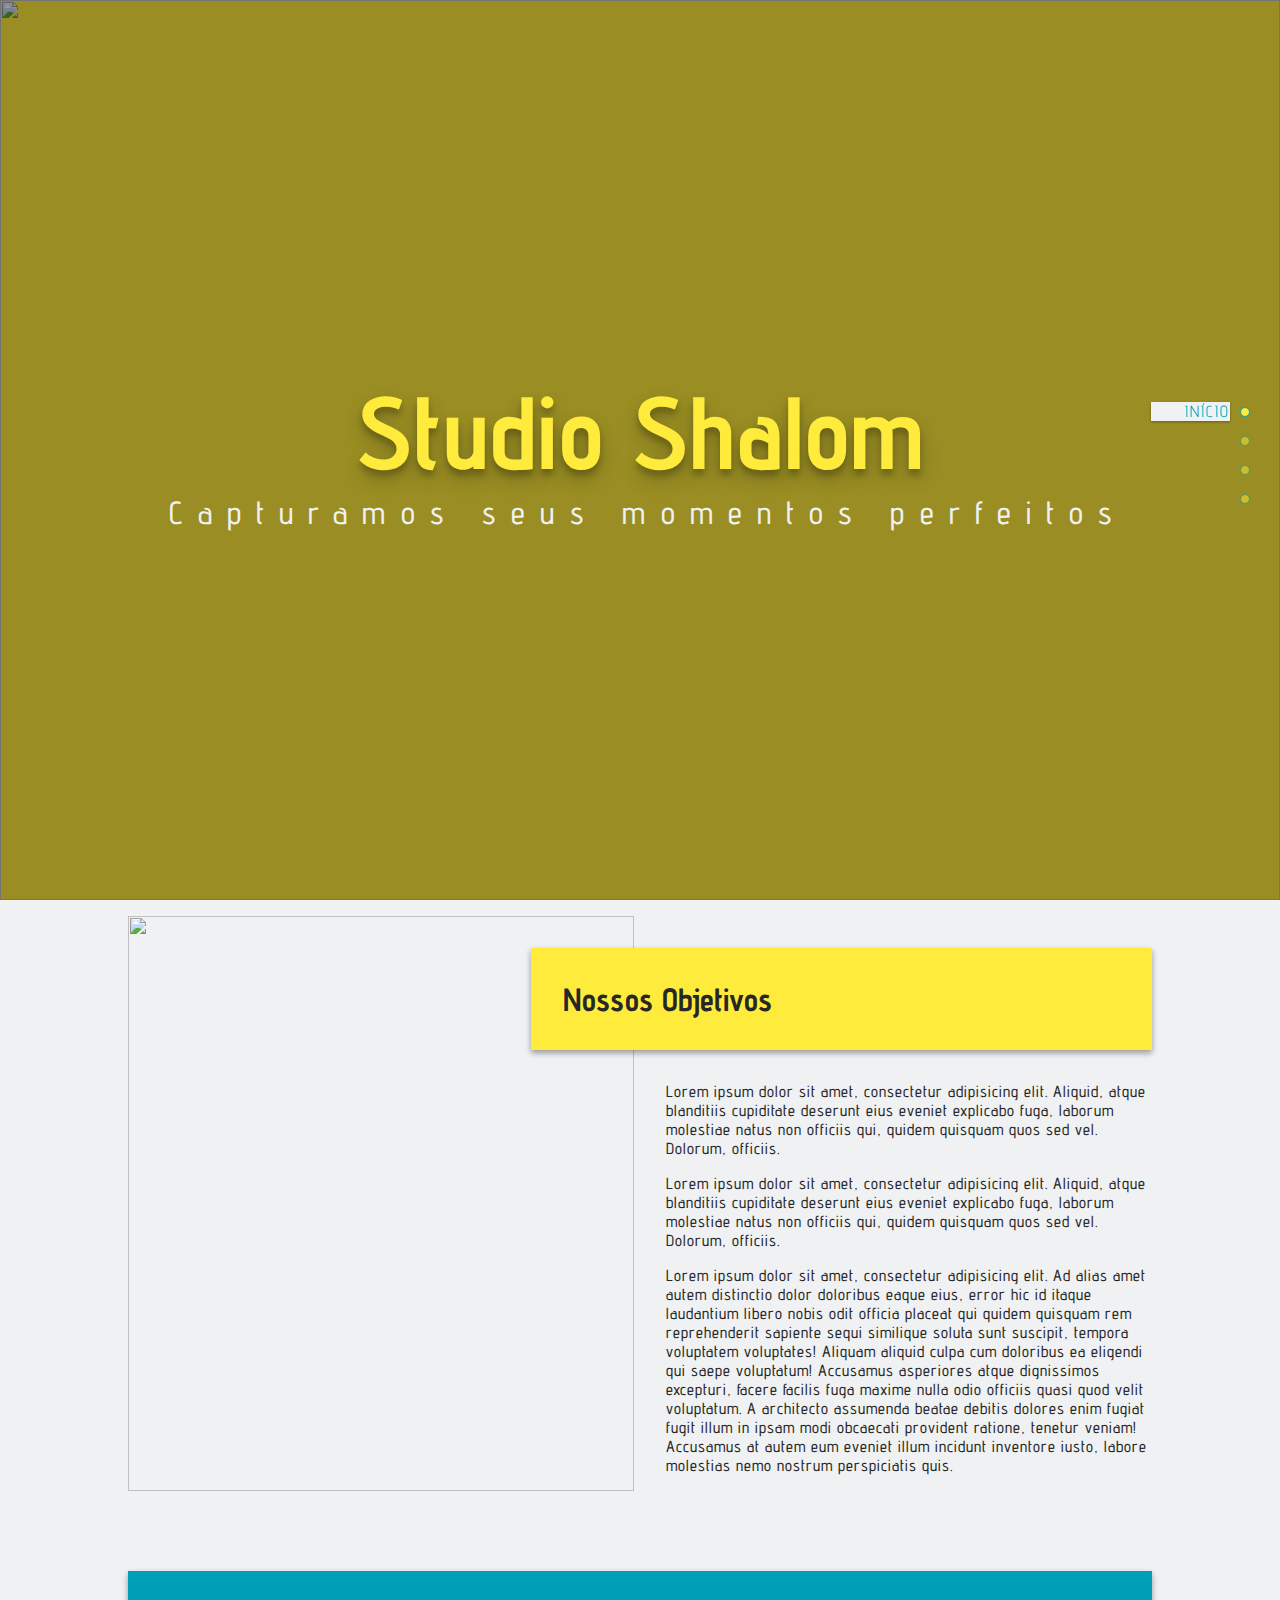
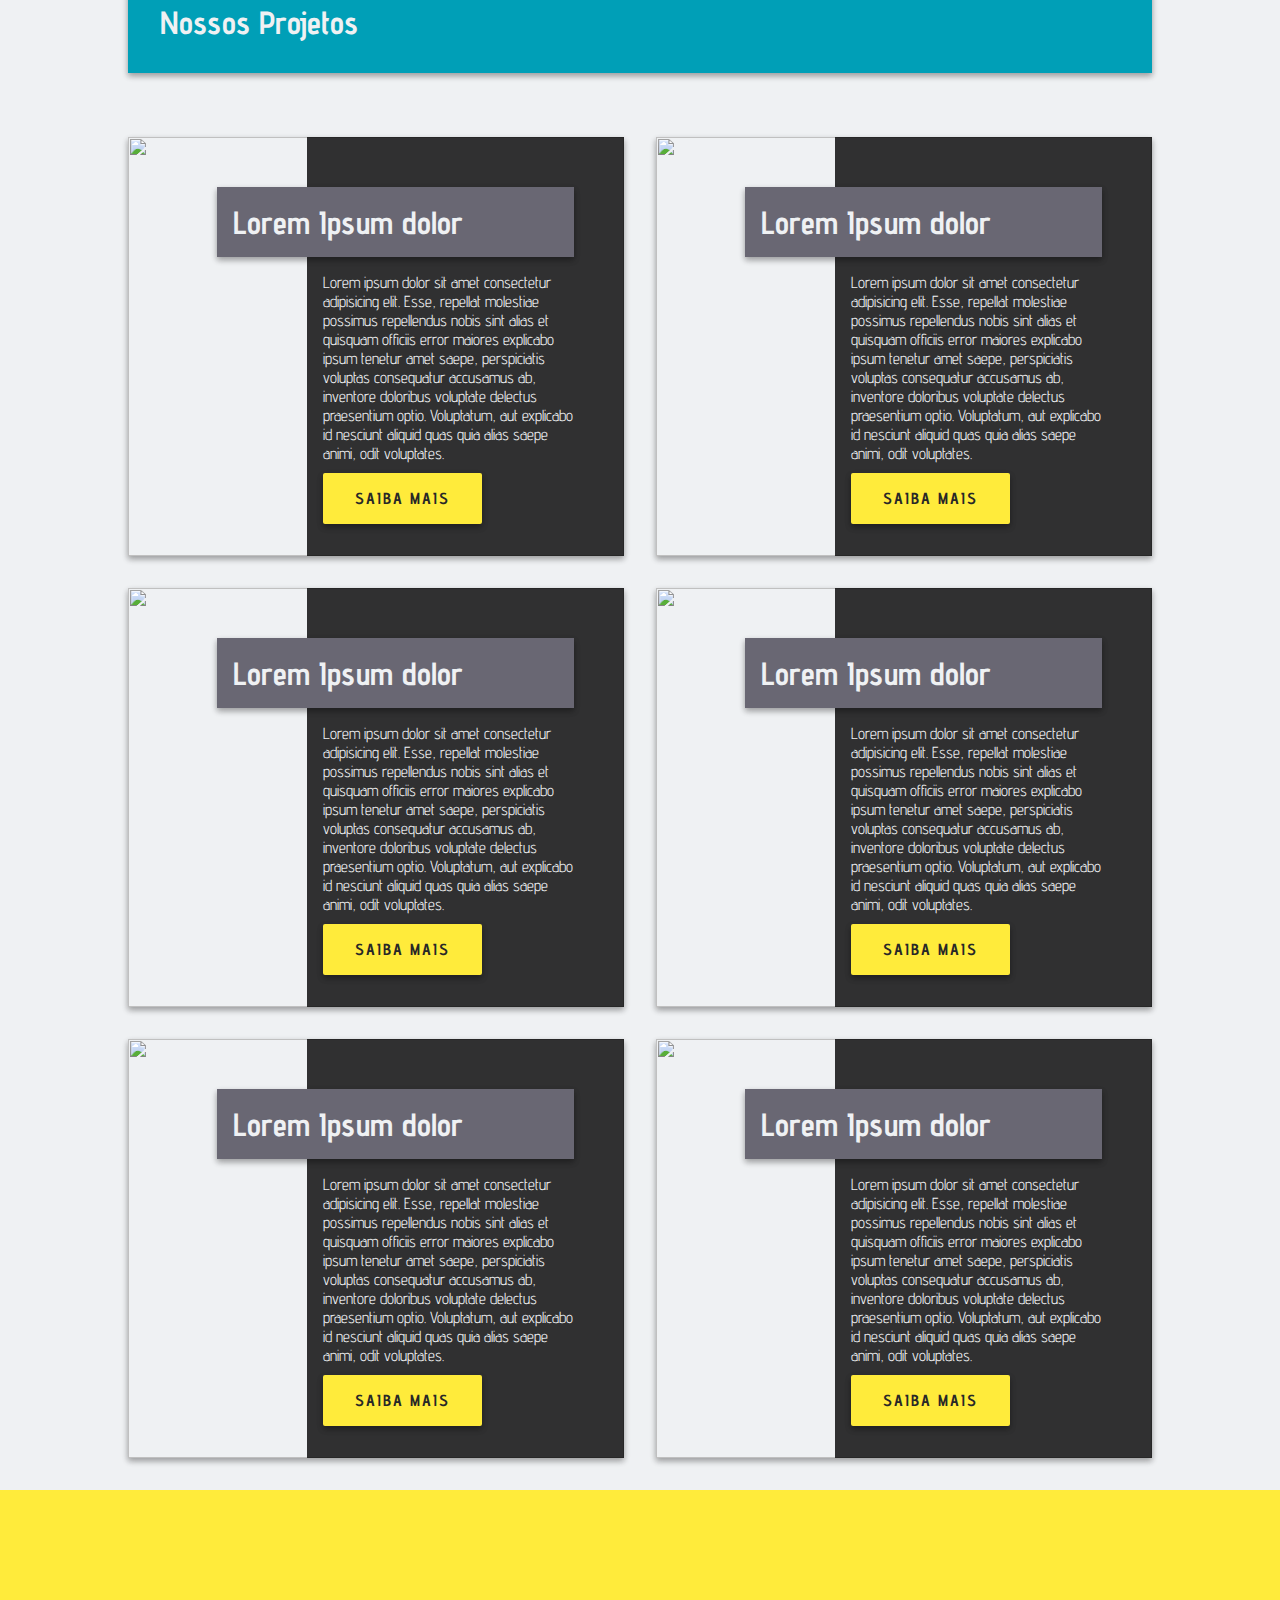
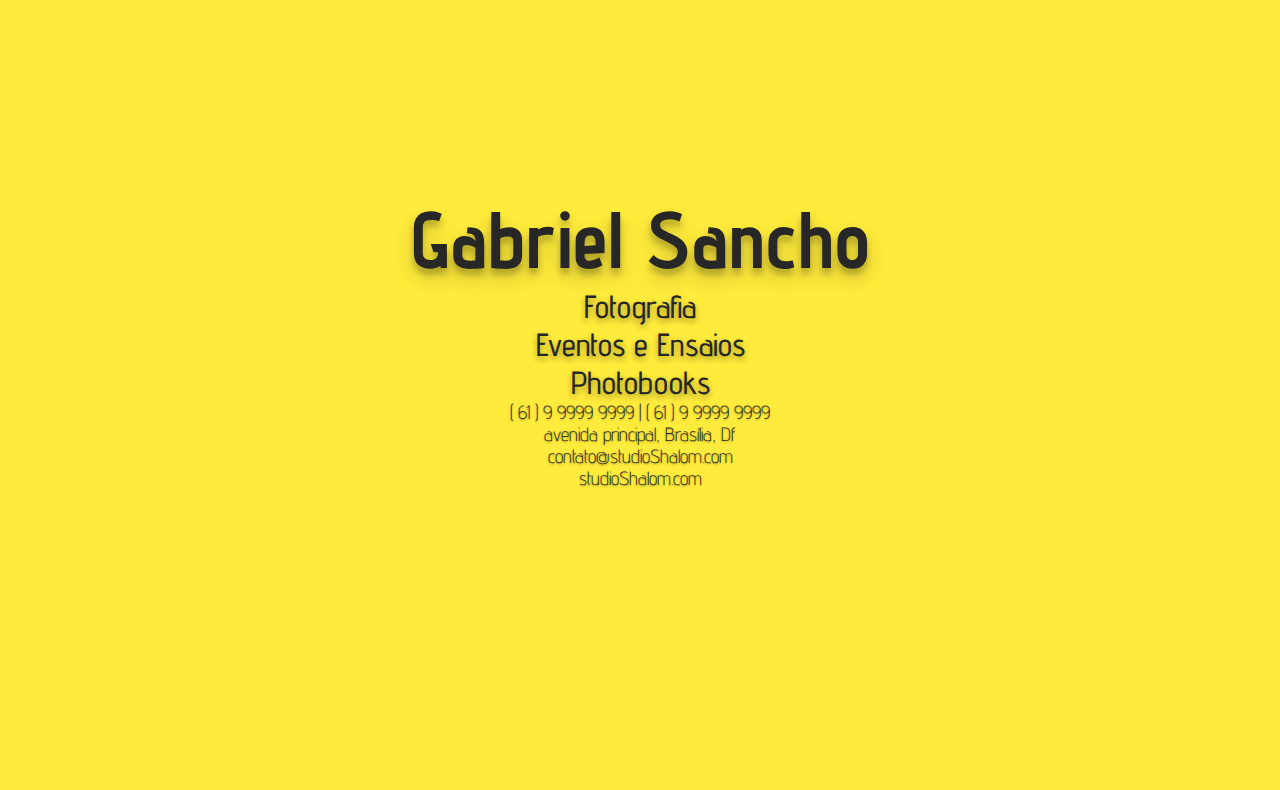
==== studio_shalom/index.html @ 5b202da9 "Adicionado landing page" ====
<!DOCTYPE html>
<html lang="en">

<head>
    <meta charset="UTF-8">
    <title>Studio Shalom</title>

    <link rel="stylesheet" href="css/style.css">

    <meta name="viewport" content="width=device-width, user-scalable=no">
</head>

<body>

    <nav class="nav">
        <a href="#inicio">Início</a>
        <a href="#objetivos">Objetivos</a>
        <a href="#projetos">Projetos</a>
        <a href="#contato">Contato</a>
    </nav>

    <div id="inicio" class="section home">
        <img class="home__img" src="/assets/images/bg.webp" alt="">
        <h1 class="home__title">Studio Shalom</h1>
        <h2 class="home__subtitle">Capturamos seus momentos perfeitos</h2>
    </div>

    <div id="objetivos" class="section">
        <article class="article">
            <img class="article__image" src="/assets/images/bg2.webp">
            <header class="article__header">
                <h1 class="article__title">Nossos Objetivos</h1>
            </header>
            <div class="article__text">
                <p class="article__paragraph">Lorem ipsum dolor sit amet, consectetur adipisicing elit. Aliquid, atque
                    blanditiis cupiditate deserunt eius eveniet explicabo fuga, laborum molestiae natus non officiis
                    qui, quidem quisquam quos sed vel. Dolorum, officiis.</p>
                <p class="article__paragraph">Lorem ipsum dolor sit amet, consectetur adipisicing elit. Aliquid, atque
                    blanditiis cupiditate deserunt eius eveniet explicabo fuga, laborum molestiae natus non officiis
                    qui, quidem quisquam quos sed vel. Dolorum, officiis.</p>
                <p class="article__paragraph">Lorem ipsum dolor sit amet, consectetur adipisicing elit. Ad alias amet
                    autem distinctio dolor doloribus eaque eius, error hic id itaque laudantium libero nobis odit
                    officia placeat qui quidem quisquam rem reprehenderit sapiente sequi similique soluta sunt suscipit,
                    tempora voluptatem voluptates! Aliquam aliquid culpa cum doloribus ea eligendi qui saepe voluptatum!
                    Accusamus asperiores atque dignissimos excepturi, facere facilis fuga maxime nulla odio officiis
                    quasi quod velit voluptatum. A architecto assumenda beatae debitis dolores enim fugiat fugit illum
                    in ipsam modi obcaecati provident ratione, tenetur veniam! Accusamus at autem eum eveniet illum
                    incidunt inventore iusto, labore molestias nemo nostrum perspiciatis quis.</p>
            </div>
        </article>
    </div>

    <div id="projetos" class="section projects">

        <h1 class="projects__title">Nossos Projetos</h1>

        <div class="projects__container">

            <div class="card">
                <img src="/assets/images/1.webp" alt="" class="card__image">
                <h1 class="card__title">Lorem Ipsum dolor</h1>
                <div class="card__text">
                    <p>Lorem ipsum dolor sit amet consectetur adipisicing elit. Esse, repellat molestiae possimus
                        repellendus nobis sint alias et quisquam officiis error maiores explicabo ipsum tenetur amet
                        saepe, perspiciatis voluptas consequatur accusamus ab, inventore doloribus voluptate delectus
                        praesentium optio. Voluptatum, aut explicabo id nesciunt aliquid quas quia alias saepe animi,
                        odit voluptates.</p>
                    <a href="#" class="card__btn">Saiba Mais</a>
                </div>
            </div>
            <div class="card">
                <img src="/assets/images/2.webp" alt="" class="card__image">
                <h1 class="card__title">Lorem Ipsum dolor</h1>
                <div class="card__text">
                    <p>Lorem ipsum dolor sit amet consectetur adipisicing elit. Esse, repellat molestiae possimus
                        repellendus nobis sint alias et quisquam officiis error maiores explicabo ipsum tenetur amet
                        saepe, perspiciatis voluptas consequatur accusamus ab, inventore doloribus voluptate delectus
                        praesentium optio. Voluptatum, aut explicabo id nesciunt aliquid quas quia alias saepe animi,
                        odit voluptates.</p>
                    <a href="#" class="card__btn">Saiba Mais</a>
                </div>
            </div>
            <div class="card">
                <img src="/assets/images/3.webp" alt="" class="card__image">
                <h1 class="card__title">Lorem Ipsum dolor</h1>
                <div class="card__text">
                    <p>Lorem ipsum dolor sit amet consectetur adipisicing elit. Esse, repellat molestiae possimus
                        repellendus nobis sint alias et quisquam officiis error maiores explicabo ipsum tenetur amet
                        saepe, perspiciatis voluptas consequatur accusamus ab, inventore doloribus voluptate delectus
                        praesentium optio. Voluptatum, aut explicabo id nesciunt aliquid quas quia alias saepe animi,
                        odit voluptates.</p>
                    <a href="#" class="card__btn">Saiba Mais</a>
                </div>
            </div>
            <div class="card">
                <img src="/assets/images/4.webp" alt="" class="card__image">
                <h1 class="card__title">Lorem Ipsum dolor</h1>
                <div class="card__text">
                    <p>Lorem ipsum dolor sit amet consectetur adipisicing elit. Esse, repellat molestiae possimus
                        repellendus nobis sint alias et quisquam officiis error maiores explicabo ipsum tenetur amet
                        saepe, perspiciatis voluptas consequatur accusamus ab, inventore doloribus voluptate delectus
                        praesentium optio. Voluptatum, aut explicabo id nesciunt aliquid quas quia alias saepe animi,
                        odit voluptates.</p>
                    <a href="#" class="card__btn">Saiba Mais</a>
                </div>
            </div>
            <div class="card">
                <img src="/assets/images/5.webp" alt="" class="card__image">
                <h1 class="card__title">Lorem Ipsum dolor</h1>
                <div class="card__text">
                    <p>Lorem ipsum dolor sit amet consectetur adipisicing elit. Esse, repellat molestiae possimus
                        repellendus nobis sint alias et quisquam officiis error maiores explicabo ipsum tenetur amet
                        saepe, perspiciatis voluptas consequatur accusamus ab, inventore doloribus voluptate delectus
                        praesentium optio. Voluptatum, aut explicabo id nesciunt aliquid quas quia alias saepe animi,
                        odit voluptates.</p>
                    <a href="#" class="card__btn">Saiba Mais</a>
                </div>
            </div>
            <div class="card">
                <img src="/assets/images/6.webp" alt="" class="card__image">
                <h1 class="card__title">Lorem Ipsum dolor</h1>
                <div class="card__text">
                    <p>Lorem ipsum dolor sit amet consectetur adipisicing elit. Esse, repellat molestiae possimus
                        repellendus nobis sint alias et quisquam officiis error maiores explicabo ipsum tenetur amet
                        saepe, perspiciatis voluptas consequatur accusamus ab, inventore doloribus voluptate delectus
                        praesentium optio. Voluptatum, aut explicabo id nesciunt aliquid quas quia alias saepe animi,
                        odit voluptates.</p>
                    <a href="#" class="card__btn">Saiba Mais</a>
                </div>
            </div>


        </div>
    </div>

    <div id="contato" class="section info">
        <h1 class="info__title">Gabriel Sancho</h1>
        <ul class="info__list">
            <li>Fotografia</li>
            <li>Eventos e Ensaios</li>
            <li>Photobooks</li>
        </ul>
        <ul class="info__small-list">
            <li>( 61 ) 9 9999 9999 | ( 61 ) 9 9999 9999</li>
            <li>avenida principal, Brasília, Df</li>
            <li>contato@studioShalom.com</li>
            <li>studioShalom.com</li>
        </ul>
    </div>


    <script src="javascript/main.js"></script>
</body>

</html>
---- studio_shalom/css/style.css ----
@import url("https://fonts.googleapis.com/css?family=Advent+Pro:300,500,700");
*,
*::after,
*::before {
  margin: 0;
  padding: 0;
  box-sizing: border-box;
  scroll-behavior: smooth;
}

body {
  font-family: "Advent Pro", sans-serif;
  background-color: #ffeb3b;
  scroll-behavior: smooth;
}

.nav {
  display: flex;
  flex-direction: column;
  text-align: right;
  position: fixed;
  top: 50%;
  transform: translateY(-50%);
  right: 0;
  z-index: 999;
}
.nav a {
  all: unset;
  position: relative;
  font-size: 1rem;
  letter-spacing: 2px;
  margin: 10px 50px 0;
  cursor: pointer;
  color: rgba(0, 0, 0, 0);
  text-transform: uppercase;
  transition: color ease-in-out 150ms;
}
.nav a::before {
  content: "";
  position: absolute;
  background-color: #eff1f3;
  top: 0;
  right: 0;
  bottom: 0;
  left: 100%;
  z-index: -1;
  box-shadow: none;
  transition: left ease-in-out 250ms, box-shadow ease-in-out 250ms;
}
.nav a::after {
  content: "";
  position: absolute;
  background-color: #ffeb3b;
  width: 10px;
  height: 10px;
  border-radius: 50%;
  top: 50%;
  transform: translateY(-50%);
  right: -20px;
  border: 1px solid #009fb7;
  opacity: 0.5;
  transition: opacity ease-in-out 250ms;
}
.nav:hover a {
  color: #009fb7;
}
.nav:hover a::before {
  left: 0;
  box-shadow: 0 3px 6px rgba(0, 0, 0, 0.16), 0 3px 6px rgba(0, 0, 0, 0.23);
}
.nav:hover a::after {
  opacity: 1;
}
.nav a.active {
  color: #009fb7;
}
.nav a.active::before {
  left: 0;
  box-shadow: 0 1px 3px rgba(0, 0, 0, 0.12), 0 1px 2px rgba(0, 0, 0, 0.24);
}
.nav a.active::after {
  opacity: 1;
}
@media (max-width: 728px) {
  .nav {
    display: flex;
    flex-direction: row;
    text-align: center;
    position: fixed;
    top: 1.2em;
    padding: 0.2em 0;
    z-index: 999;
    width: 100vw;
    justify-content: space-around;
  }
  .nav::before {
    content: "";
    position: absolute;
    top: 0;
    right: 0;
    bottom: 0;
    left: 0;
    background-color: #ffeb3b;
  }
  .nav a {
    all: unset;
    position: relative;
    font-size: 0.8rem;
    letter-spacing: 2px;
    padding: 8px 0;
    cursor: pointer;
    color: #272727;
    text-transform: uppercase;
    transition: color ease-in-out 150ms;
    margin-right: -2px;
  }
  .nav a::before {
    all: unset;
  }
  .nav a::after {
    all: unset;
  }
  .nav:hover a {
    color: #272727;
  }
  .nav:hover a::before {
    box-shadow: none;
  }
  .nav:hover a::after {
    opacity: 1;
  }
  .nav a.active {
    color: #009fb7;
  }
  .nav a.active::before {
    opacity: 1;
  }
  .nav a.active::after {
    all: unset;
  }
}

.home {
  position: relative;
  display: flex;
  justify-content: center;
  align-items: center;
  flex-direction: column;
  min-height: 100vh;
}
.home::before {
  content: "";
  position: absolute;
  background-color: black;
  top: 0;
  right: 0;
  bottom: 0;
  left: 0;
  opacity: 0.4;
}
.home__img {
  position: absolute;
  object-fit: cover;
  object-position: 100% 50%;
  height: 100%;
  width: 100%;
  z-index: -1;
}
.home__title {
  font-size: 8vw;
  color: #ffeb3b;
  text-shadow: 0 10px 20px rgba(0, 0, 0, 0.19), 0 6px 6px rgba(0, 0, 0, 0.23);
  z-index: 1;
}
.home__subtitle {
  font-size: 2.5vw;
  z-index: 1;
  font-weight: 500;
  color: #eff1f3;
  letter-spacing: 15px;
  padding-left: 15px;
}
@media (max-width: 728px) {
  .home .home__title {
    font-size: 4rem;
    text-align: center;
  }
  .home .home__subtitle {
    font-size: 1.2rem;
    text-align: center;
  }
}

.article {
  background-color: #eff1f3;
  display: grid;
  grid-template-columns: repeat(4, 10%) 1fr;
  grid-template-rows: auto max-content auto;
  padding: 1em 10%;
  grid-gap: 2em;
}
.article__header {
  width: 100%;
  background-color: #ffeb3b;
  color: #272727;
  grid-column: 4 / span 2;
  grid-row: 2;
  padding: 2em;
  box-shadow: 0 3px 6px rgba(0, 0, 0, 0.16), 0 3px 6px rgba(0, 0, 0, 0.23);
}
.article__image {
  width: 100%;
  height: 100%;
  object-fit: cover;
  object-position: 100% 50%;
  background-size: cover;
  grid-column: 1 / span 4;
  grid-row: 1/-1;
}
.article__title {
  font-size: 2rem;
}
.article__subtitle {
  font-size: 1.2rem;
}
.article__text {
  grid-column: 5;
  grid-row: 3;
}
.article__paragraph {
  margin-bottom: 1em;
  font-size: 1rem;
  font-weight: 500;
  letter-spacing: 1px;
  color: #272727;
}
@media (max-width: 728px) {
  .article {
    display: flex;
    flex-direction: column;
    padding: 0;
  }
  .article__header {
    width: 90%;
    order: 1;
    margin-top: 4rem;
  }
  .article__text {
    order: 2;
    padding: 1em;
  }
  .article__image {
    object-fit: fill;
    width: 100%;
    height: auto;
    grid-row: 4;
    grid-column: 1/-1;
    order: 3;
  }
}

.info {
  display: flex;
  flex-direction: column;
  text-align: center;
  justify-content: center;
  color: #272727;
  min-height: 100vh;
}
.info__title {
  font-size: 5rem;
  text-shadow: 0 10px 20px rgba(0, 0, 0, 0.19), 0 6px 6px rgba(0, 0, 0, 0.23);
}
.info__list {
  list-style-type: none;
  font-size: 2rem;
  font-weight: 500;
  text-shadow: 0 3px 6px rgba(0, 0, 0, 0.16), 0 3px 6px rgba(0, 0, 0, 0.23);
}
.info__small-list {
  list-style-type: none;
  font-size: 1.2rem;
  font-weight: 300;
  text-shadow: 0 1px 3px rgba(0, 0, 0, 0.12), 0 1px 2px rgba(0, 0, 0, 0.24);
}

.projects {
  background-color: #eff1f3;
  padding: 2em 10%;
  display: flex;
  flex-direction: column;
}
@media (max-width: 728px) {
  .projects {
    padding: 0;
  }
}
.projects__title {
  padding: 1em;
  color: #eff1f3;
  background-color: #009fb7;
  box-shadow: 0 3px 6px rgba(0, 0, 0, 0.16), 0 3px 6px rgba(0, 0, 0, 0.23);
  grid-row: 2;
  grid-column: 1/-1;
  margin: 1em 0 2em;
}
@media (max-width: 728px) {
  .projects__title {
    margin: 2em 0 1em;
    width: 90%;
    color: #272727;
    background-color: #ffeb3b;
  }
}
.projects__container {
  grid-row: 3;
  grid-column: 1/-1;
  width: 100%;
  display: grid;
  grid-template-columns: repeat(auto-fill, minmax(400px, 1fr));
  grid-template-rows: repeat(auto-fill, minmax(400px, 1fr));
  grid-gap: 2em;
}
@media (max-width: 728px) {
  .projects__container {
    grid-template-columns: repeat(auto-fill, minmax(300px, 1fr));
  }
}

.card {
  display: grid;
  grid-template-columns: repeat(2, 18%) 1fr 10%;
  grid-template-rows: 50px max-content 1fr;
  box-shadow: 0 3px 6px rgba(0, 0, 0, 0.16), 0 3px 6px rgba(0, 0, 0, 0.23);
  position: relative;
}
.card__title {
  grid-row: 2;
  grid-column: 2/-2;
  background-color: #696773;
  color: #eff1f3;
  padding: 0.5em;
  box-shadow: 0 3px 6px rgba(0, 0, 0, 0.16), 0 3px 6px rgba(0, 0, 0, 0.23);
  z-index: 2;
}
.card__image {
  object-fit: cover;
  height: 100%;
  width: 100%;
  grid-row: 1/-1;
  grid-column: 1/-1;
}
.card__text {
  grid-row: 3;
  grid-column: 3;
  padding: 1em 0 2em 1em;
  display: flex;
  flex-direction: column;
  justify-content: flex-end;
  color: #eff1f3;
  z-index: 1;
}
.card__text::before {
  content: "";
  background-color: rgba(0, 0, 0, 0.8);
  position: absolute;
  grid-row: 1;
  grid-column: 1;
  left: 36%;
  right: 0;
  top: 0;
  bottom: 0;
  z-index: -1;
}
.card__text p {
  margin-bottom: auto;
}
.card__btn {
  box-sizing: unset;
  background-color: #ffeb3b;
  color: #272727;
  text-decoration: none;
  padding: 1em 2em;
  margin-top: 10px;
  text-align: center;
  font-weight: 700;
  letter-spacing: 2px;
  text-transform: uppercase;
  align-self: flex-start;
  border-radius: 2px;
  box-shadow: 0 3px 6px rgba(0, 0, 0, 0.16), 0 3px 6px rgba(0, 0, 0, 0.23);
  transition: all 150ms ease-in-out;
}
.card__btn:hover {
  box-shadow: 0 10px 20px rgba(0, 0, 0, 0.19), 0 6px 6px rgba(0, 0, 0, 0.23);
  background-color: #e8d636;
}
.card__btn:active {
  box-shadow: 0 1px 3px rgba(0, 0, 0, 0.12), 0 1px 2px rgba(0, 0, 0, 0.24);
  background-color: #d1c131;
}
@media (max-width: 728px) {
  .card {
    grid-template-columns: 1fr 5%;
    grid-template-rows: 50px max-content 1fr;
  }
  .card__title {
    grid-row: 2;
    grid-column: 1;
  }
  .card__text {
    grid-row: 3;
    grid-column: 1;
  }
  .card__text::before {
    left: 0;
  }
}

/*# sourceMappingURL=style.css.map */
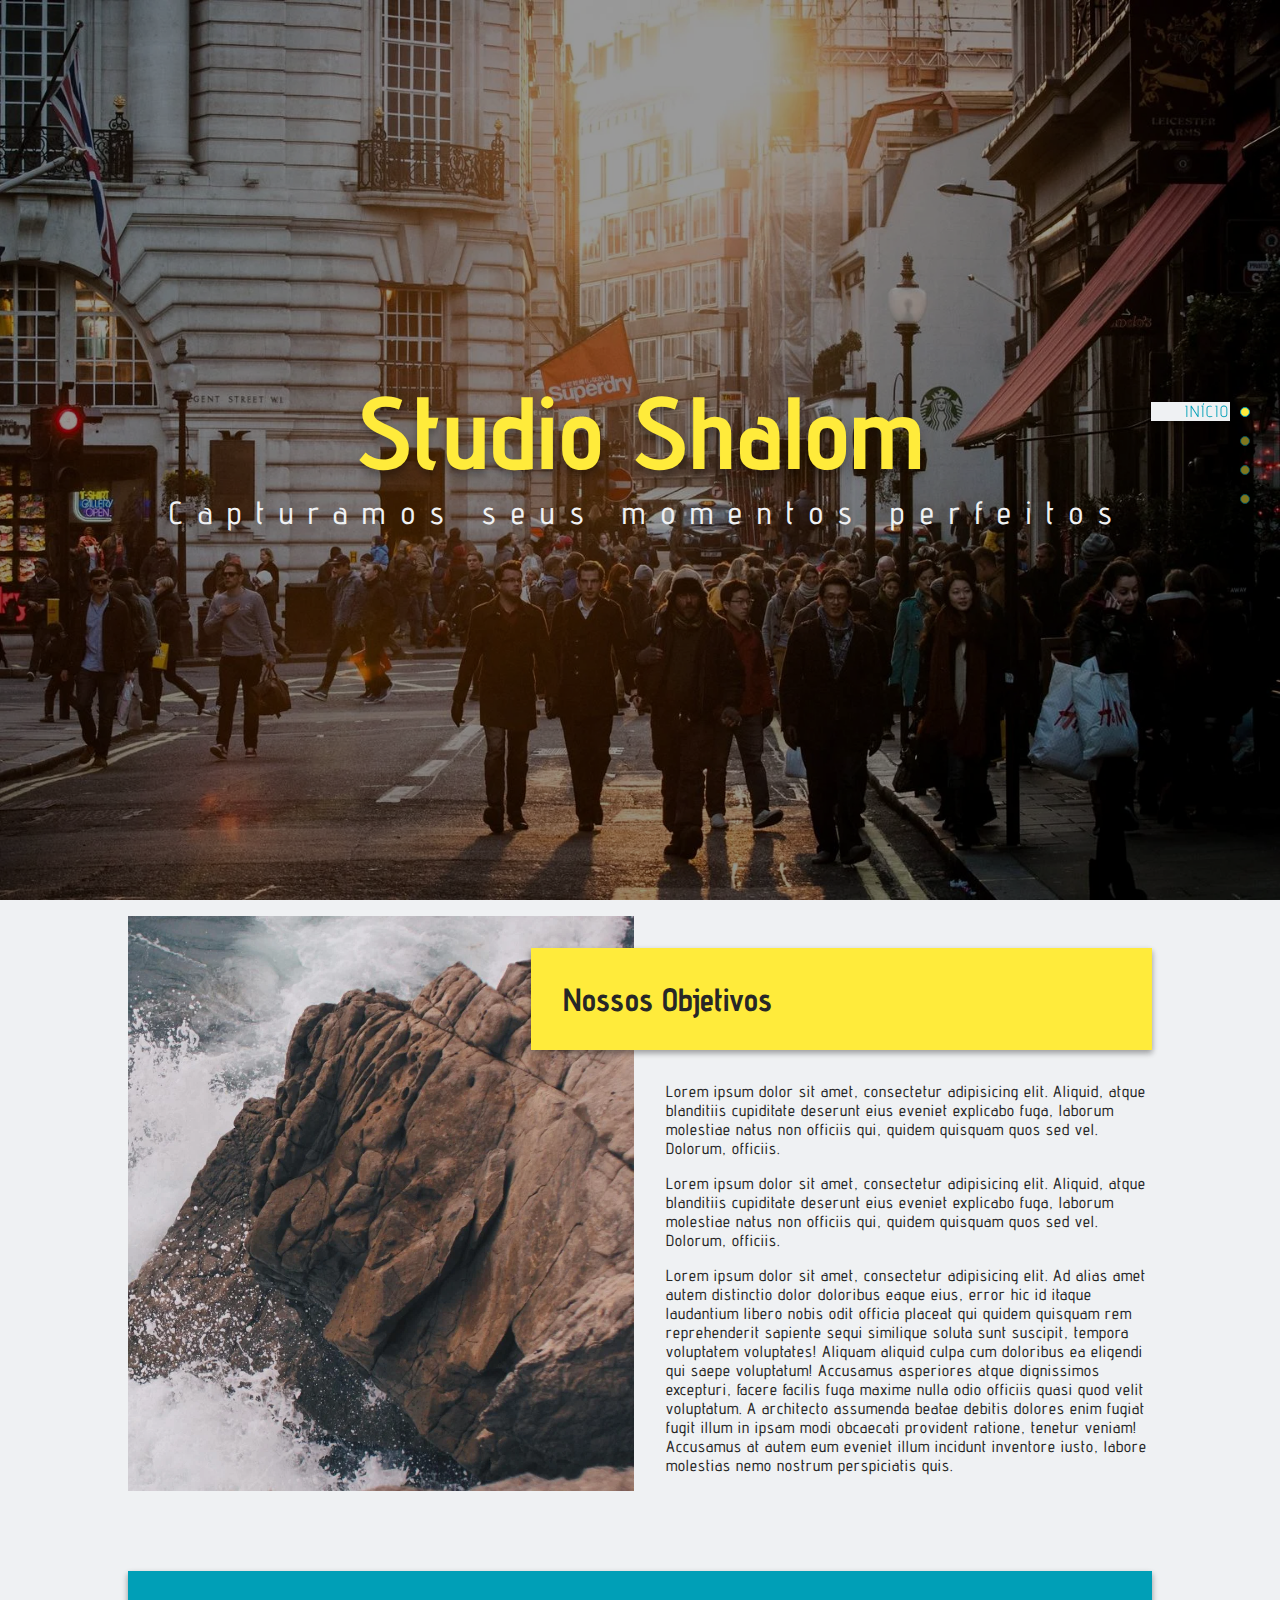
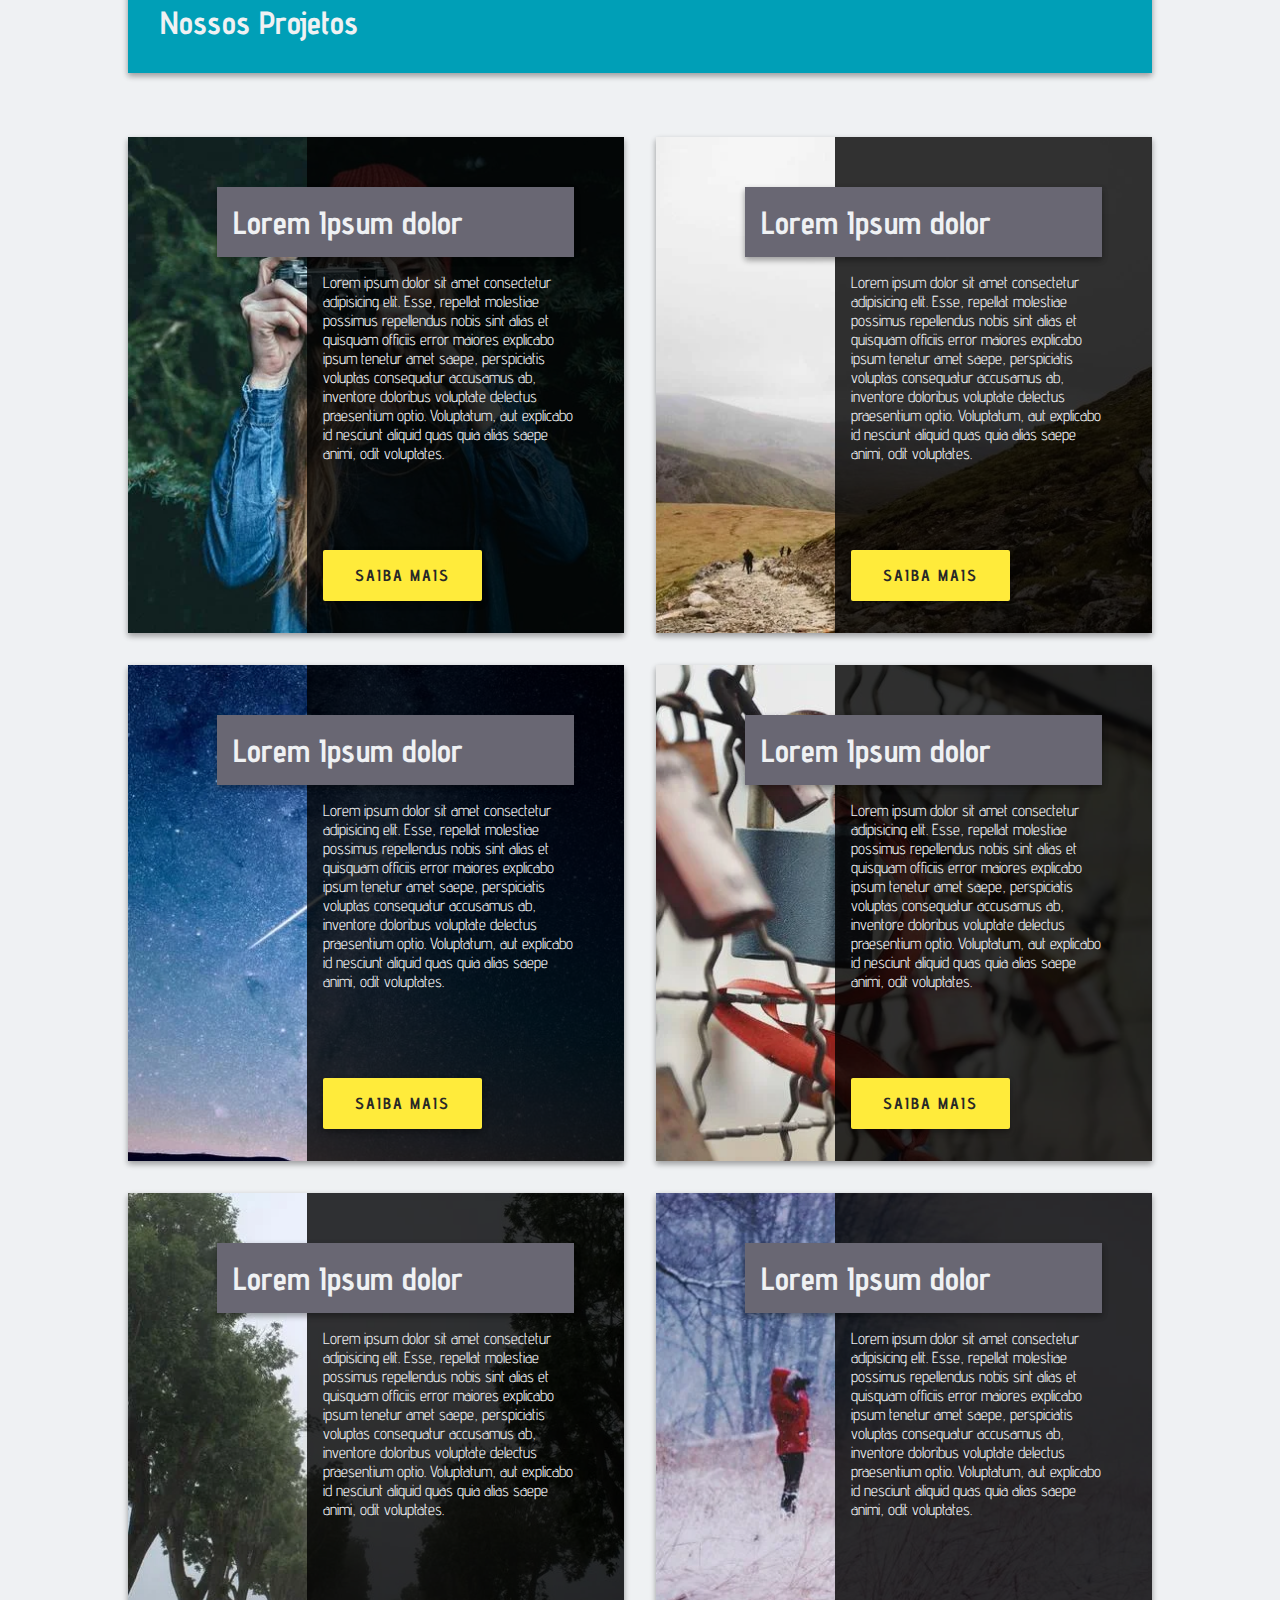
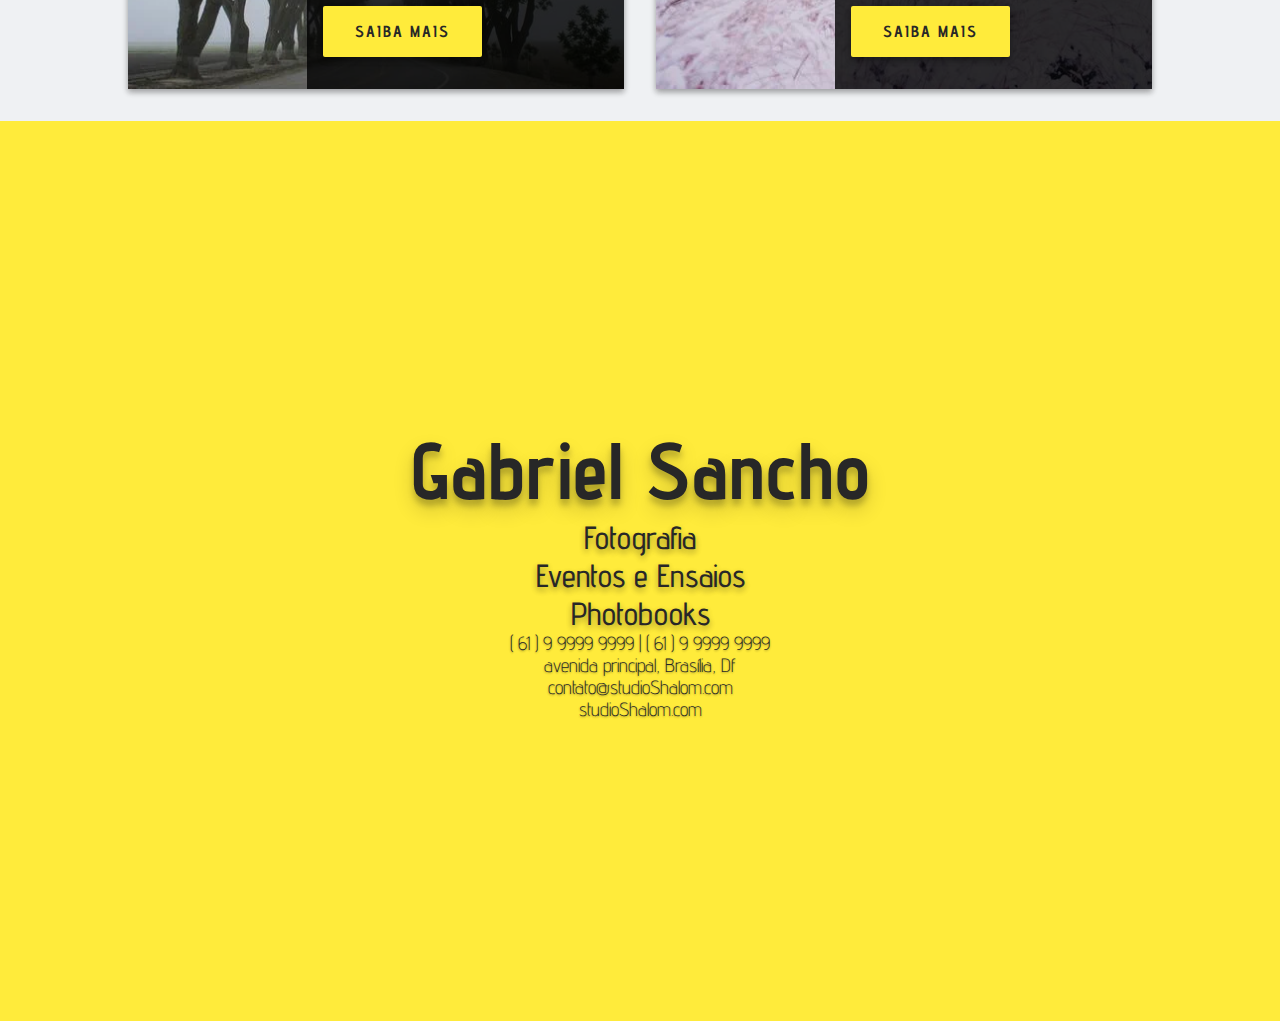
==== commit ca52758b: "Adicionado preview e fixado referencias" ====
--- a/studio_shalom/index.html
+++ b/studio_shalom/index.html
@@ -20,14 +20,14 @@
     </nav>
 
     <div id="inicio" class="section home">
-        <img class="home__img" src="/assets/images/bg.webp" alt="">
+        <img class="home__img" src="assets/images/bg.webp" alt="">
         <h1 class="home__title">Studio Shalom</h1>
         <h2 class="home__subtitle">Capturamos seus momentos perfeitos</h2>
     </div>
 
     <div id="objetivos" class="section">
         <article class="article">
-            <img class="article__image" src="/assets/images/bg2.webp">
+            <img class="article__image" src="assets/images/bg2.webp">
             <header class="article__header">
                 <h1 class="article__title">Nossos Objetivos</h1>
             </header>
@@ -57,7 +57,7 @@
         <div class="projects__container">
 
             <div class="card">
-                <img src="/assets/images/1.webp" alt="" class="card__image">
+                <img src="assets/images/1.webp" alt="" class="card__image">
                 <h1 class="card__title">Lorem Ipsum dolor</h1>
                 <div class="card__text">
                     <p>Lorem ipsum dolor sit amet consectetur adipisicing elit. Esse, repellat molestiae possimus
@@ -69,7 +69,7 @@
                 </div>
             </div>
             <div class="card">
-                <img src="/assets/images/2.webp" alt="" class="card__image">
+                <img src="assets/images/2.webp" alt="" class="card__image">
                 <h1 class="card__title">Lorem Ipsum dolor</h1>
                 <div class="card__text">
                     <p>Lorem ipsum dolor sit amet consectetur adipisicing elit. Esse, repellat molestiae possimus
@@ -81,7 +81,7 @@
                 </div>
             </div>
             <div class="card">
-                <img src="/assets/images/3.webp" alt="" class="card__image">
+                <img src="assets/images/3.webp" alt="" class="card__image">
                 <h1 class="card__title">Lorem Ipsum dolor</h1>
                 <div class="card__text">
                     <p>Lorem ipsum dolor sit amet consectetur adipisicing elit. Esse, repellat molestiae possimus
@@ -93,7 +93,7 @@
                 </div>
             </div>
             <div class="card">
-                <img src="/assets/images/4.webp" alt="" class="card__image">
+                <img src="assets/images/4.webp" alt="" class="card__image">
                 <h1 class="card__title">Lorem Ipsum dolor</h1>
                 <div class="card__text">
                     <p>Lorem ipsum dolor sit amet consectetur adipisicing elit. Esse, repellat molestiae possimus
@@ -105,7 +105,7 @@
                 </div>
             </div>
             <div class="card">
-                <img src="/assets/images/5.webp" alt="" class="card__image">
+                <img src="assets/images/5.webp" alt="" class="card__image">
                 <h1 class="card__title">Lorem Ipsum dolor</h1>
                 <div class="card__text">
                     <p>Lorem ipsum dolor sit amet consectetur adipisicing elit. Esse, repellat molestiae possimus
@@ -117,7 +117,7 @@
                 </div>
             </div>
             <div class="card">
-                <img src="/assets/images/6.webp" alt="" class="card__image">
+                <img src="assets/images/6.webp" alt="" class="card__image">
                 <h1 class="card__title">Lorem Ipsum dolor</h1>
                 <div class="card__text">
                     <p>Lorem ipsum dolor sit amet consectetur adipisicing elit. Esse, repellat molestiae possimus
